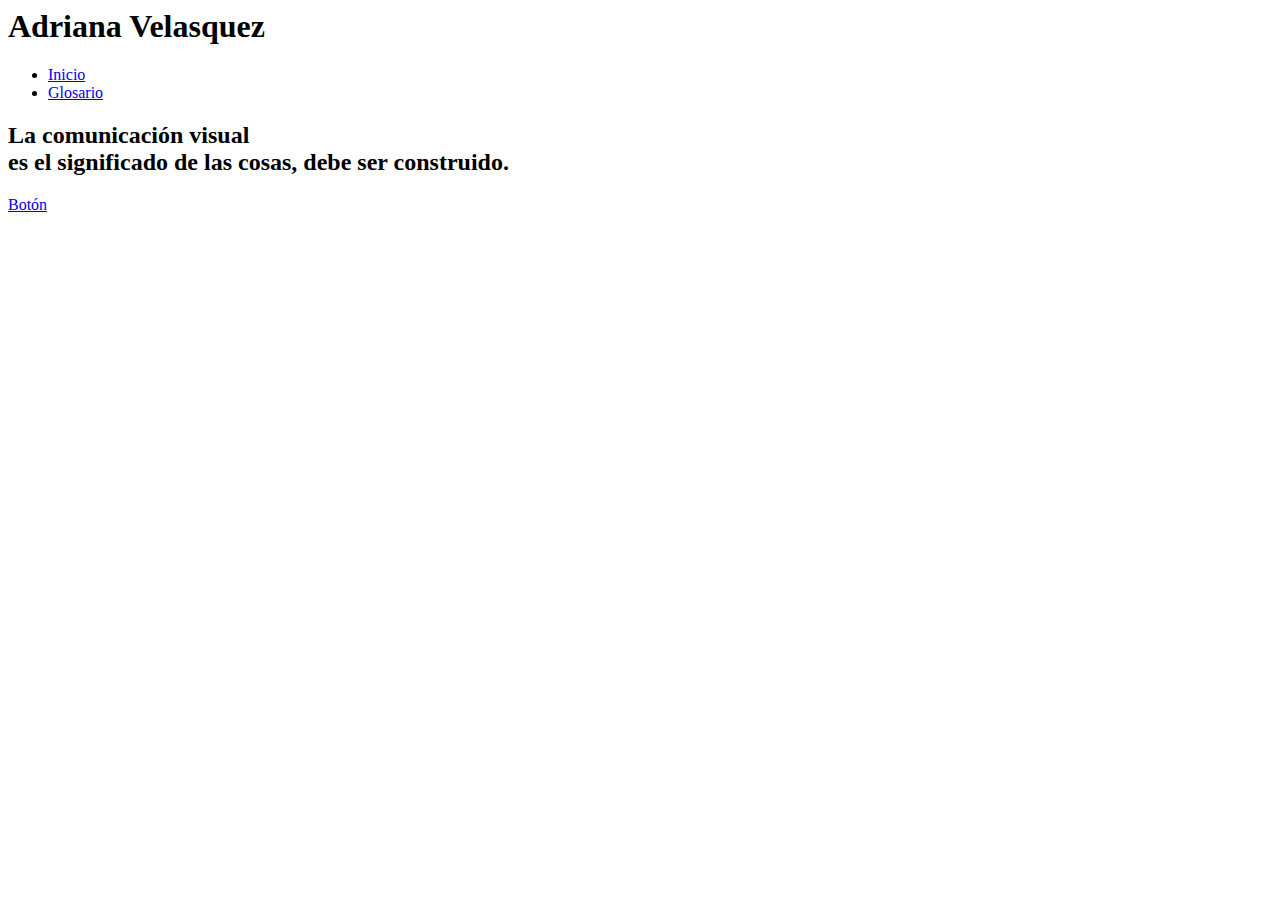
==== index.html @ 4425fe62 "Update index.html" ====
<! DOCTYPE html>
<html>
    <head>
        <meta charset="utf-8">
        <link rel="stylesheet" href="css/index.css">
        <link rel="stylesheet" href="css/header.css">
    </head>
    <header>
        
        <h1 class="logo">Adriana Velasquez</h1>
            
               <ul class="nav">
                    <li>
                        <a href="index.html" class="botones">Inicio</a>
                    </li>
                    <li>
                       <a href="glosario.html" class="botones">Glosario</a>
                    </li>
            </ul>
           
    </header>

<body>
    <section class="banner_index">
        <h2 class="leyenda">La comunicación visual <br> es el significado de las cosas, debe ser construido. </h2>
        <a href="#" class="btn_banner">Botón</a>
    </section>

    
</body>
</html>
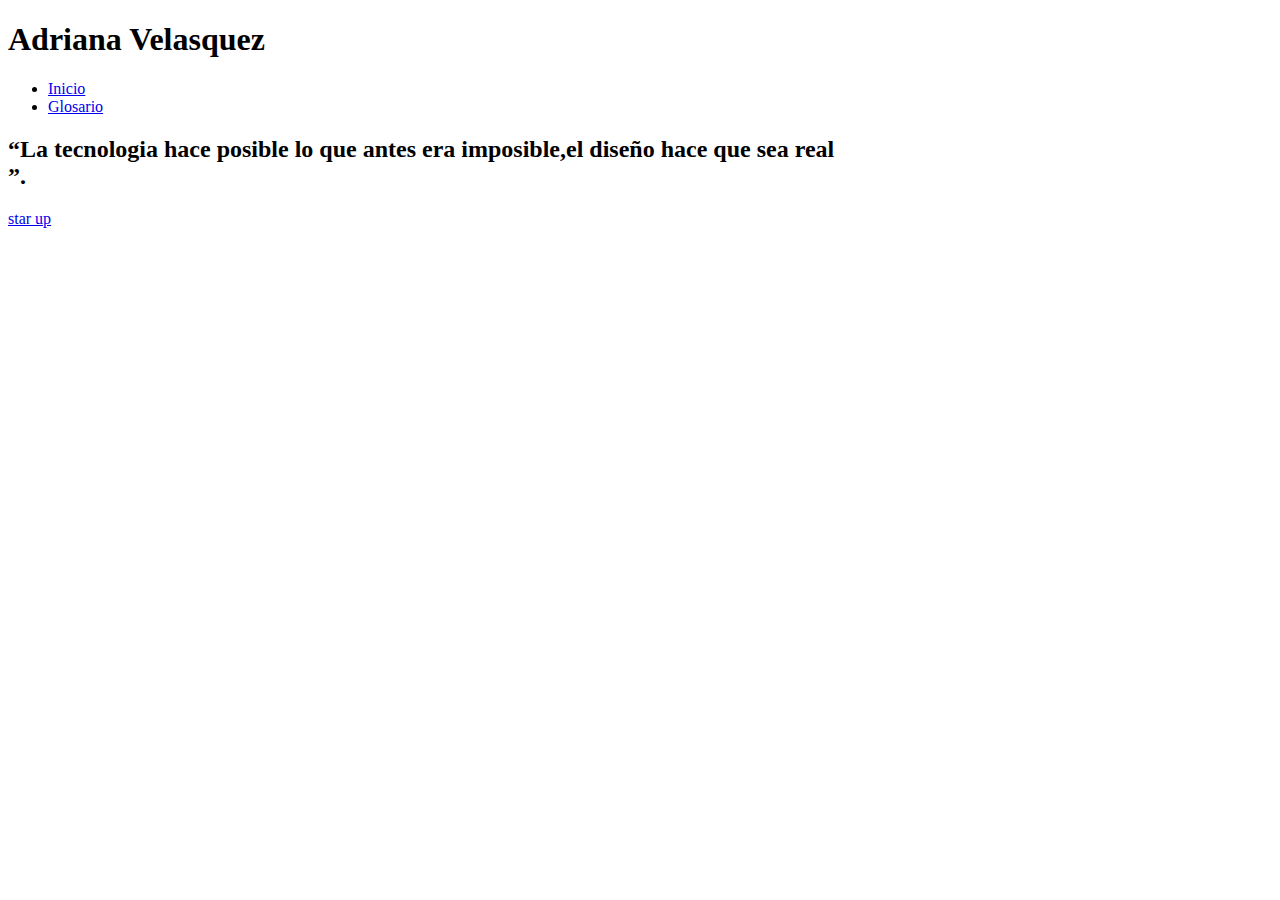
==== commit c972b226: "Add files via upload" ====
--- a/index.html
+++ b/index.html
@@ -1,31 +1,32 @@
-<! DOCTYPE html>
-<html>
-    <head>
-        <meta charset="utf-8">
-        <link rel="stylesheet" href="css/index.css">
-        <link rel="stylesheet" href="css/header.css">
-    </head>
-    <header>
+<!DOCTYPE html>
+<html lang="en">
+<head>
+    <meta charset="UTF-8">
+    <title>Inicio</title>
+    <link rel="stylesheet" href="css/header.css">
+    <link rel="stylesheet" href="css/index.css">
+    
+    <link rel="preconnect" href="https://fonts.gstatic.com">
+    <link href="https://fonts.googleapis.com/css2?family=ABeeZee&display=swap" rel="stylesheet">
+</head>
+<body>
+ <header>
+            <h1 class="logo">Adriana Velasquez</h1>
+            <ul class="nav">
+                <li> 
+                    <a href="index.html" class="uno">Inicio</a>
+                </li>
+                <li> 
+                     <a href="glosario.html" class="uno">Glosario</a>
+                </li>
+            </ul>
+        </header>
         
-        <h1 class="logo">Adriana Velasquez</h1>
-            
-               <ul class="nav">
-                    <li>
-                        <a href="index.html" class="botones">Inicio</a>
-                    </li>
-                    <li>
-                       <a href="glosario.html" class="botones">Glosario</a>
-                    </li>
-            </ul>
-           
-    </header>
-
-<body>
-    <section class="banner_index">
-        <h2 class="leyenda">La comunicación visual <br> es el significado de las cosas, debe ser construido. </h2>
-        <a href="#" class="btn_banner">Botón</a>
+<section class="banner_index">
+        <h2 class="leyenda">“La tecnologia hace posible lo que antes era imposible,el diseño hace que sea real<br> ”.</h2>
+        <a 
+        href="https://jefuentes80.github.io/starup_scl/iv_design/AdrianaVelasquez.html
+        "class="btn_banner">star up</a>
     </section>
-
-    
-</body>
-</html>
+    </body>
+</html>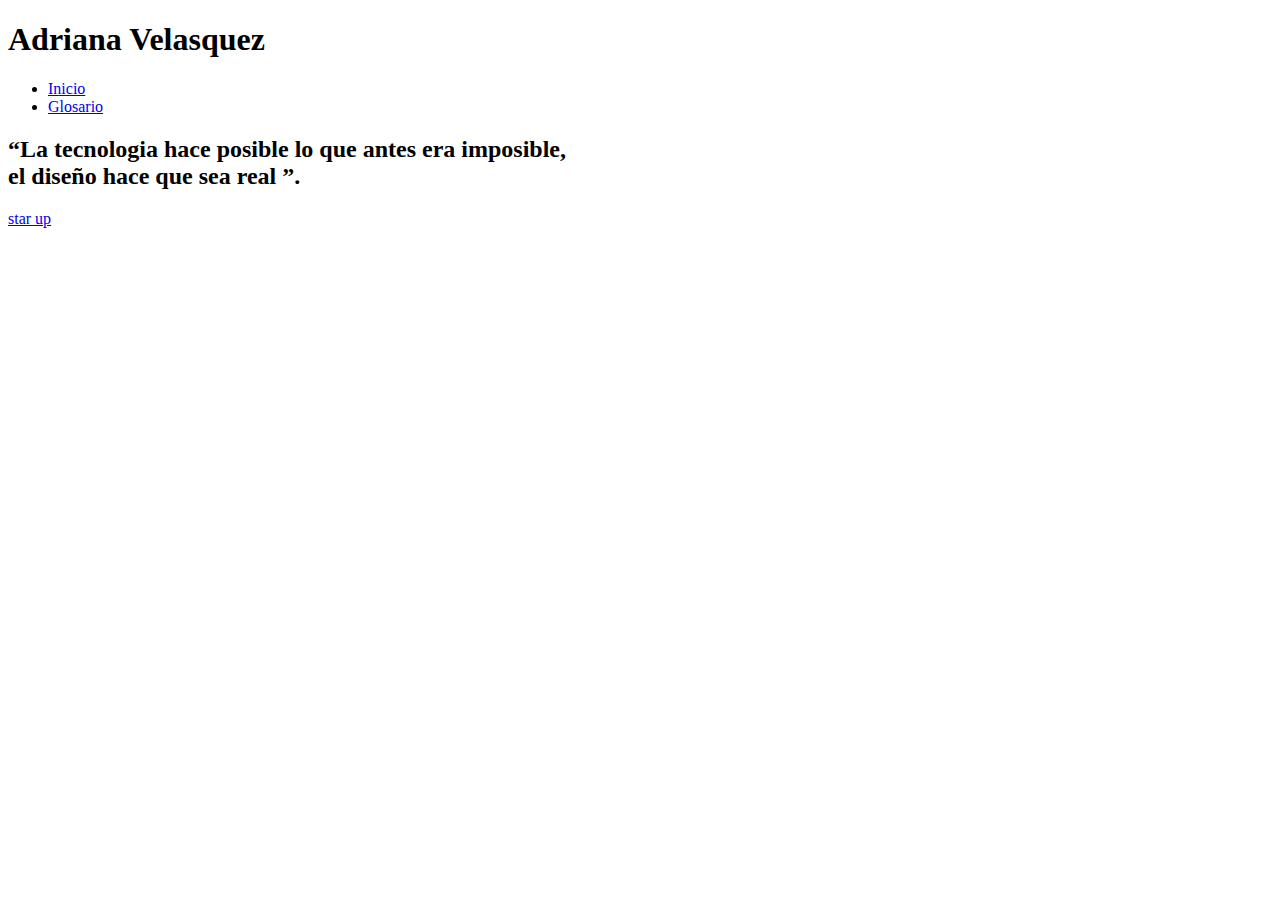
==== commit a10d84cf: "Update index.html" ====
--- a/index.html
+++ b/index.html
@@ -23,10 +23,10 @@
         </header>
         
 <section class="banner_index">
-        <h2 class="leyenda">“La tecnologia hace posible lo que antes era imposible,el diseño hace que sea real<br> ”.</h2>
+        <h2 class="leyenda">“La tecnologia hace posible lo que antes era imposible,<br> el diseño hace que sea real ”.</h2>
         <a 
         href="https://jefuentes80.github.io/starup_scl/iv_design/AdrianaVelasquez.html
         "class="btn_banner">star up</a>
     </section>
     </body>
-</html>+</html>
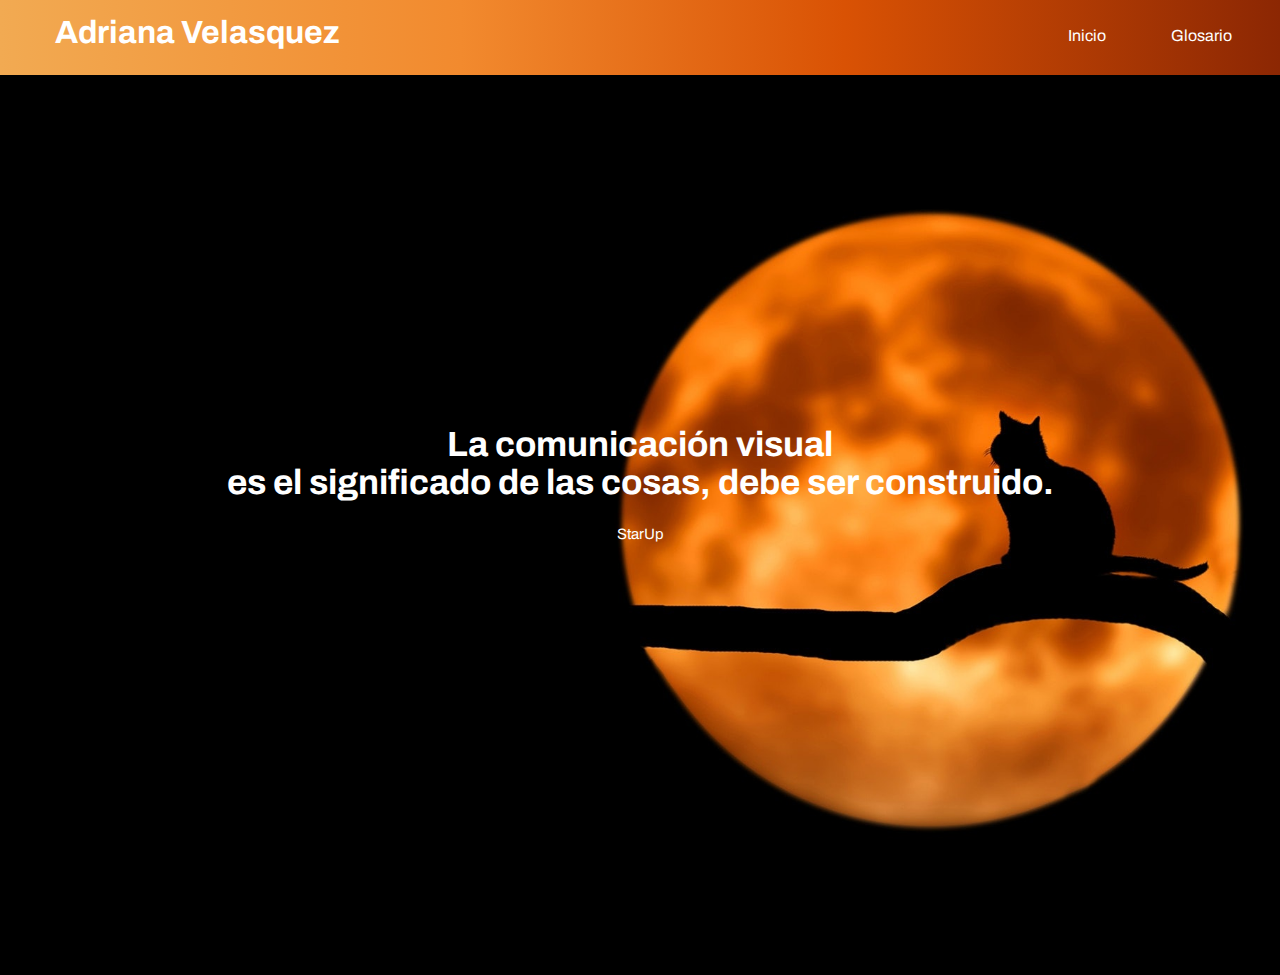
==== commit ced175b5: "Add files via upload" ====
--- a/index.html
+++ b/index.html
@@ -3,14 +3,15 @@
 <head>
     <meta charset="UTF-8">
     <title>Inicio</title>
-    <link rel="stylesheet" href="css/header.css">
-    <link rel="stylesheet" href="css/index.css">
-    
+    <link rel="stylesheet" href="css2/headercss.css">
+    <link rel="stylesheet" href="css2/indexcss.css">
     <link rel="preconnect" href="https://fonts.gstatic.com">
-    <link href="https://fonts.googleapis.com/css2?family=ABeeZee&display=swap" rel="stylesheet">
+    <link href="https://fonts.googleapis.com/css2?family=Archivo:wght@100;300&display=swap" rel="stylesheet">
+
 </head>
 <body>
- <header>
+    
+     <header>
             <h1 class="logo">Adriana Velasquez</h1>
             <ul class="nav">
                 <li> 
@@ -22,11 +23,11 @@
             </ul>
         </header>
         
-<section class="banner_index">
-        <h2 class="leyenda">“La tecnologia hace posible lo que antes era imposible,<br> el diseño hace que sea real ”.</h2>
-        <a 
-        href="https://jefuentes80.github.io/starup_scl/iv_design/AdrianaVelasquez.html
-        "class="btn_banner">star up</a>
+    <section class="banner_index">
+        <h2 class="leyenda">La comunicación visual <br> es el significado de las cosas, debe ser construido.</h2>
+        <a href="https://jefuentes80.github.io/starup_scl/iv_design/DULCE%20ANTONIO.html" class="btn_banner">StarUp</a>
+        
     </section>
-    </body>
-</html>
+    
+</body>
+</html>--- a/css2/headercss.css
+++ b/css2/headercss.css
@@ -0,0 +1,72 @@
+*{
+    margin: 0;
+    padding: 0;
+    font-family: 'Archivo', sans-serif;
+}
+
+
+header{
+    width: 100%;
+    height: 75px;
+    margin-bottom: 0px;
+    padding: 10px 50px 10px 50px;
+    box-sizing: border-box;
+    
+    display: flex;
+    flex-direction: row;
+    justify-content: space-between;
+    
+    background-color: background-color: #f2aa52;
+    background-image: -webkit-linear-gradient(left, #f2aa52 0%, #f28a2e 36%, #d95204 66%, #8c2703 100%);
+    background-image: -o-linear-gradient(left, #f2aa52 0%, #f28a2e 36%, #d95204 66%, #8c2703 100%);
+    background-image: linear-gradient(to right, #f2aa52 0%, #f28a2e 36%, #d95204 66%, #8c2703 100%);
+
+
+    
+}
+
+
+
+.logo{
+    color: #fff;
+    margin: 5px;
+    text-align: start;
+}
+
+.nav{
+    
+    list-style: none;
+    width: 200px;
+    margin: left;
+    padding-bottom: 10px;
+    
+    display: flex;
+    flex-direction: row;
+    justify-content:flex-start;
+}
+
+.nav li{
+    color: #fff;
+}
+
+.uno{
+    display: block;
+    width: 100px;
+    margin: 5px;
+    text-align: center;
+    color: #fff;
+    padding: 7px 2px;
+    border-radius: 5px;
+    margin-top: 10px;
+    
+    text-decoration: none;
+
+    transition: 0.5s;
+}
+
+.uno:hover{
+    width: 120px;
+    transition: 0.5s;
+    
+
+}--- a/css2/indexcss.css
+++ b/css2/indexcss.css
@@ -0,0 +1,37 @@
+.banner_index{
+    width: 100%;
+    height: 550px;
+    padding-top: 350px;
+    background-image: url(../img2/gato.jpg);
+    background-size: cover;
+}
+
+.leyenda{
+    text-align: center;
+    font-size: 35px;
+    color: #fff;
+}
+
+.btn_banner{
+    display: block;
+    width: 100px;
+    margin: auto;
+    text-align: center;
+    color: #fff;
+    text-decoration: none;
+    padding: 10px;
+    border-radius: 5px;
+    margin-top: 15px;
+    font-size: 15px;
+    
+
+    
+    transition: 0.3s;
+    
+}
+
+.btn_banner:hover{
+    width: 150px;
+    transition: 0.3s;
+
+}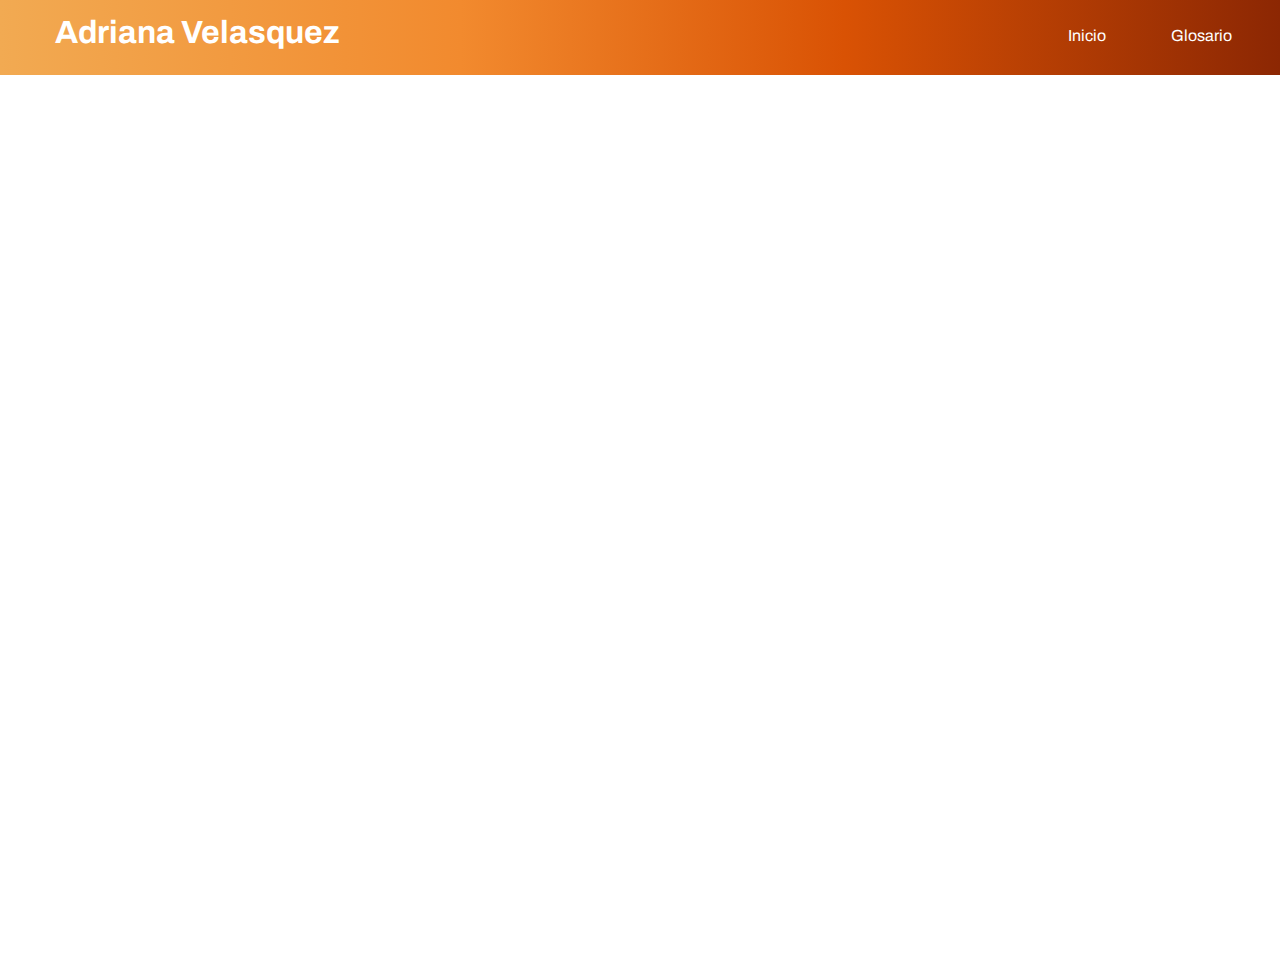
==== commit db500454: "Add files via upload" ====
--- a/index.html
+++ b/index.html
@@ -24,8 +24,8 @@
         </header>
         
     <section class="banner_index">
-        <h2 class="leyenda">La comunicación visual <br> es el significado de las cosas, debe ser construido.</h2>
-        <a href="https://jefuentes80.github.io/starup_scl/iv_design/DULCE%20ANTONIO.html" class="btn_banner">StarUp</a>
+        <h2 class="leyenda">“La tecnologia hace posible lo que antes era imposible,<br> el diseño hace que sea real ”</h2>
+        <a href="https://jefuentes80.github.io/starup_scl/iv_design/AdrianaVelasquez.html" class="btn_banner">StarUp</a>
         
     </section>
     
--- a/css2/indexcss.css
+++ b/css2/indexcss.css
@@ -2,7 +2,7 @@
     width: 100%;
     height: 550px;
     padding-top: 350px;
-    background-image: url(../img2/gato.jpg);
+    background-image: url(../img2/imagenbanner.jpg)
     background-size: cover;
 }
 
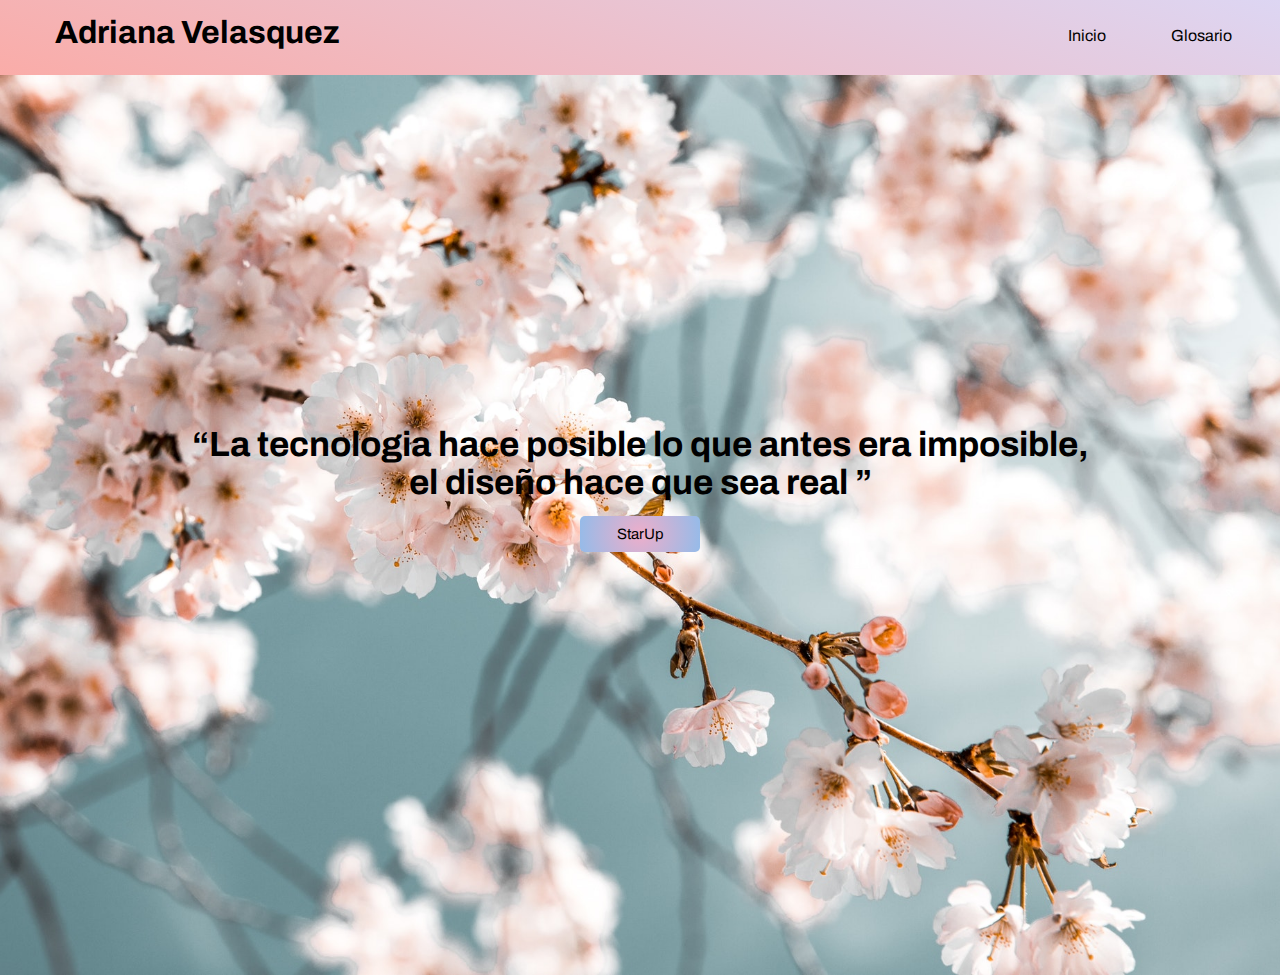
==== commit 280c9a01: "Update index.html" ====
--- a/index.html
+++ b/index.html
@@ -15,10 +15,10 @@
             <h1 class="logo">Adriana Velasquez</h1>
             <ul class="nav">
                 <li> 
-                    <a href="index.html" class="uno">Inicio</a>
+                    <a href="file:///C:/Users/od36533/Desktop/homepage/index.html" class="uno">Inicio</a>
                 </li>
                 <li> 
-                     <a href="glosario.html" class="uno">Glosario</a>
+                     <a href="file:///C:/Users/od36533/Desktop/homepage/glosario.html" class="uno">Glosario</a>
                 </li>
             </ul>
         </header>
@@ -30,4 +30,4 @@
     </section>
     
 </body>
-</html>+</html>
--- a/css2/headercss.css
+++ b/css2/headercss.css
@@ -15,20 +15,13 @@
     display: flex;
     flex-direction: row;
     justify-content: space-between;
-    
-    background-color: background-color: #f2aa52;
-    background-image: -webkit-linear-gradient(left, #f2aa52 0%, #f28a2e 36%, #d95204 66%, #8c2703 100%);
-    background-image: -o-linear-gradient(left, #f2aa52 0%, #f28a2e 36%, #d95204 66%, #8c2703 100%);
-    background-image: linear-gradient(to right, #f2aa52 0%, #f28a2e 36%, #d95204 66%, #8c2703 100%);
+    background-color: #FAACA8;
+background-image: linear-gradient(19deg, #FAACA8 0%, #DDD6F3 100%);
 
-
-    
 }
 
-
-
 .logo{
-    color: #fff;
+    color: #000000;
     margin: 5px;
     text-align: start;
 }
@@ -46,7 +39,7 @@
 }
 
 .nav li{
-    color: #fff;
+    color:#000000;
 }
 
 .uno{
@@ -54,7 +47,7 @@
     width: 100px;
     margin: 5px;
     text-align: center;
-    color: #fff;
+    color: #000000;
     padding: 7px 2px;
     border-radius: 5px;
     margin-top: 10px;
--- a/css2/indexcss.css
+++ b/css2/indexcss.css
@@ -2,14 +2,14 @@
     width: 100%;
     height: 550px;
     padding-top: 350px;
-    background-image: url(../img2/imagenbanner.jpg)
+    background-image: url(../img2/imagenbanner.jpg);
     background-size: cover;
 }
 
 .leyenda{
     text-align: center;
     font-size: 35px;
-    color: #fff;
+    color:#000000;
 }
 
 .btn_banner{
@@ -17,7 +17,7 @@
     width: 100px;
     margin: auto;
     text-align: center;
-    color: #fff;
+    color:#000000;
     text-decoration: none;
     padding: 10px;
     border-radius: 5px;
@@ -27,11 +27,18 @@
 
     
     transition: 0.3s;
-    
+    background: rgb(238,174,202);
+background: radial-gradient(circle, rgba(238,174,202,1) 0%, rgba(148,187,233,1) 100%);
 }
 
+
 .btn_banner:hover{
-    width: 150px;
-    transition: 0.3s;
+     list-style: none;
+    width:100px;
+    font-size:22px;
+    transition:0.3s;
 
-}+}
+
+
+
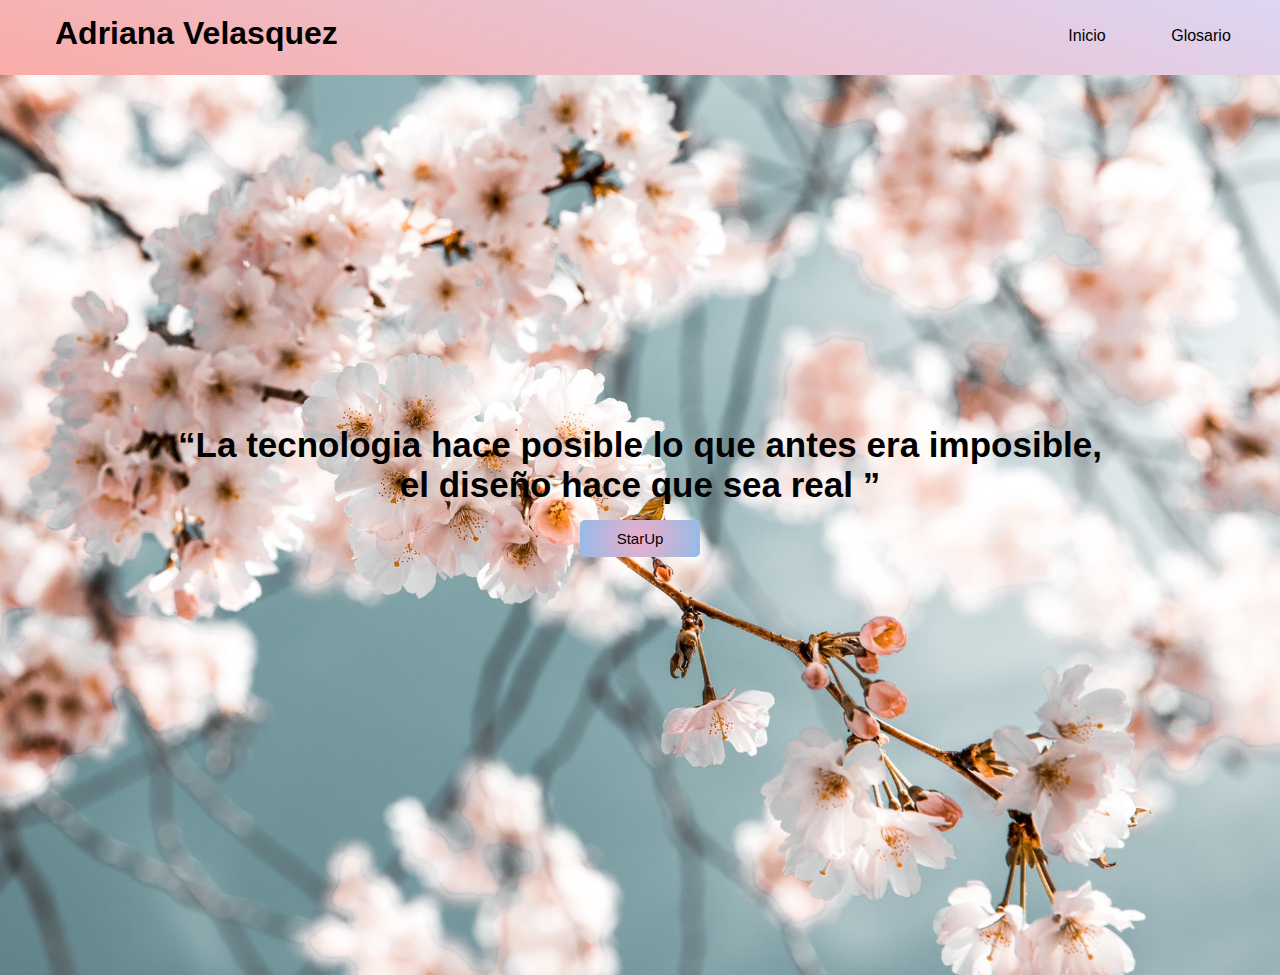
==== commit 8a198302: "Add files via upload" ====
--- a/index.html
+++ b/index.html
@@ -6,8 +6,8 @@
     <link rel="stylesheet" href="css2/headercss.css">
     <link rel="stylesheet" href="css2/indexcss.css">
     <link rel="preconnect" href="https://fonts.gstatic.com">
-    <link href="https://fonts.googleapis.com/css2?family=Archivo:wght@100;300&display=swap" rel="stylesheet">
-
+    <link href="https://fonts.googleapis.com/css2?family=Playfair+Display:wght@400;700&display=swap" rel="stylesheet">
+    
 </head>
 <body>
     
@@ -15,10 +15,10 @@
             <h1 class="logo">Adriana Velasquez</h1>
             <ul class="nav">
                 <li> 
-                    <a href="file:///C:/Users/od36533/Desktop/homepage/index.html" class="uno">Inicio</a>
+                    <a href="index.html" class="uno">Inicio</a>
                 </li>
                 <li> 
-                     <a href="file:///C:/Users/od36533/Desktop/homepage/glosario.html" class="uno">Glosario</a>
+                     <a href="glosario.html" class="uno">Glosario</a>
                 </li>
             </ul>
         </header>
@@ -30,4 +30,4 @@
     </section>
     
 </body>
-</html>
+</html>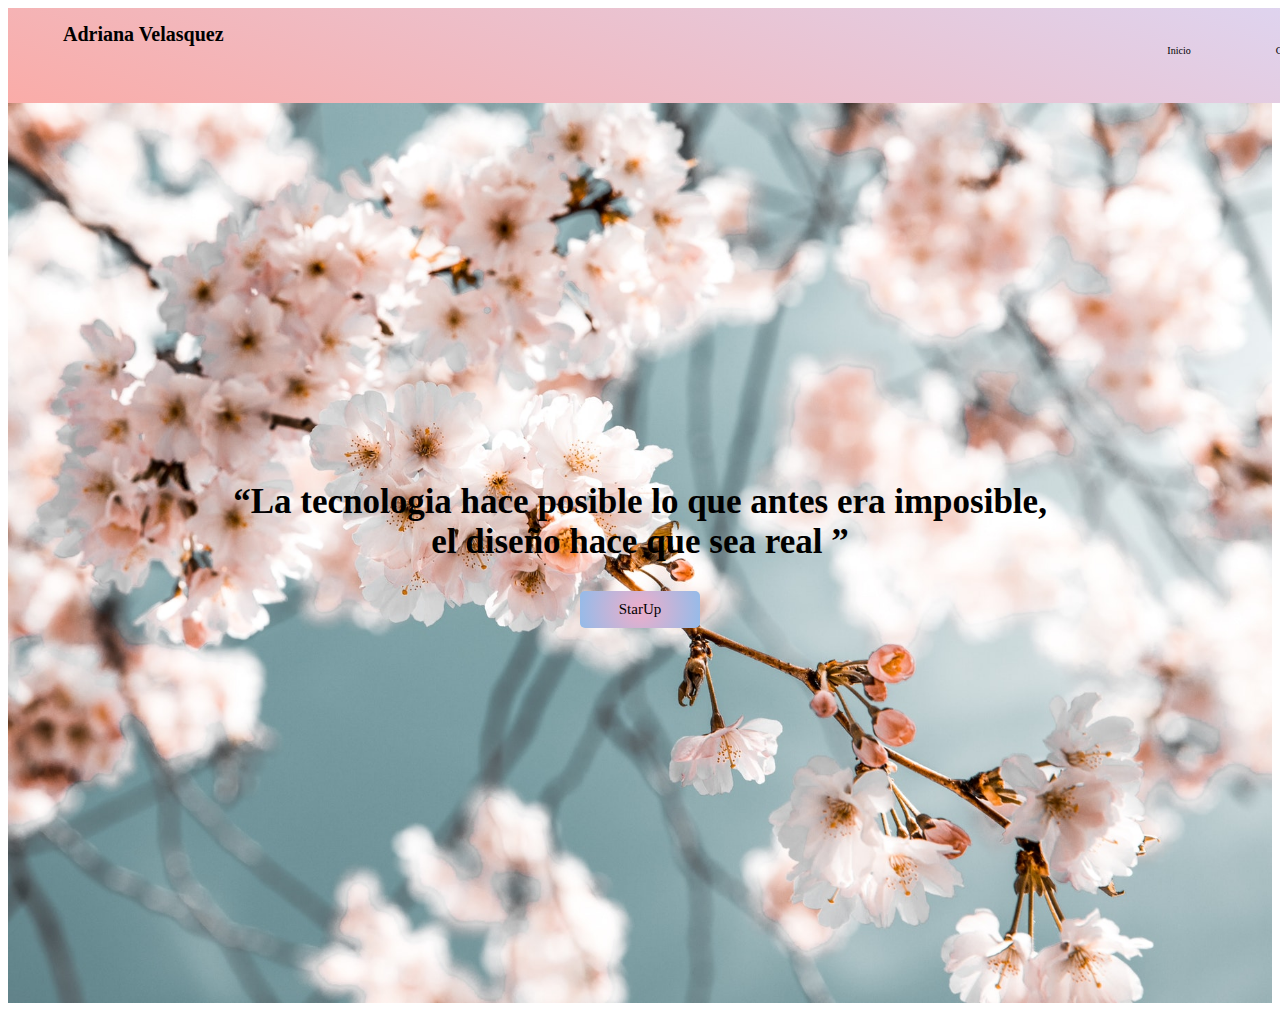
==== commit aa7b7096: "Add files via upload" ====
--- a/index.html
+++ b/index.html
@@ -5,10 +5,21 @@
     <title>Inicio</title>
     <link rel="stylesheet" href="css2/headercss.css">
     <link rel="stylesheet" href="css2/indexcss.css">
+    <link rel="stylesheet" href="css2/general.css">
+    <link rel ="stylesheet" href="cssphone/header.css" media="(max-width: 375px)">
+    <link rel="stylesheet" href="cssphone/index.css" media="(max-width: 375px)">
+    
     <link rel="preconnect" href="https://fonts.gstatic.com">
     <link href="https://fonts.googleapis.com/css2?family=Playfair+Display:wght@400;700&display=swap" rel="stylesheet">
     
+    
+    
+   <!--configuracion movil-->
+    <meta http-equiv="X-UA-Compatible" content="IE=edge">
+    <meta name="viewport" content="width=device-width, initial-scale=1.0">
+
 </head>
+ 
 <body>
     
      <header>
--- a/css2/headercss.css
+++ b/css2/headercss.css
@@ -1,16 +1,11 @@
-*{
-    margin: 0;
-    padding: 0;
-    font-family: 'Archivo', sans-serif;
-}
 
 
 header{
     width: 100%;
-    height: 75px;
+    height: 7.5rem;
     margin-bottom: 0px;
     padding: 10px 50px 10px 50px;
-    box-sizing: border-box;
+    
     
     display: flex;
     flex-direction: row;
--- a/css2/general.css
+++ b/css2/general.css
@@ -0,0 +1,22 @@
+{
+    margin: 0;
+    padding: 0;
+    box-sizing: border-box;
+     font-family: 'Playfair Display', serif;
+    
+        }
+
+
+
+html{
+    font-size: 62.5%;/*10px*/
+}
+
+-root {
+--color1
+--color2
+--color3
+--color4
+--color5
+    
+}--- a/cssphone/header.css
+++ b/cssphone/header.css
@@ -0,0 +1,26 @@
+@media only screen and (max-width : 375px){
+    .logo{
+        font-size: 20px;
+    }
+}
+
+.logo{
+    color: black;
+    text-align: center;
+    font-size: 25px;
+}
+
+.nav_head{
+  
+    width: 90%;
+    margin:auto;
+    justify-content: space-between;    
+}
+
+
+header{
+    height:auto;
+    
+    flex-direction: column;
+    justify-content: center;
+}--- a/cssphone/index.css
+++ b/cssphone/index.css
@@ -0,0 +1,11 @@
+@media only screen and (max-width : 375px){
+ 
+    }
+
+ .banner_index{
+    min-height:1300px;
+    padding-top: 10px;
+    
+    background-image: url(../img2/imagenbanner.jpg);
+    background-size:cover;
+}